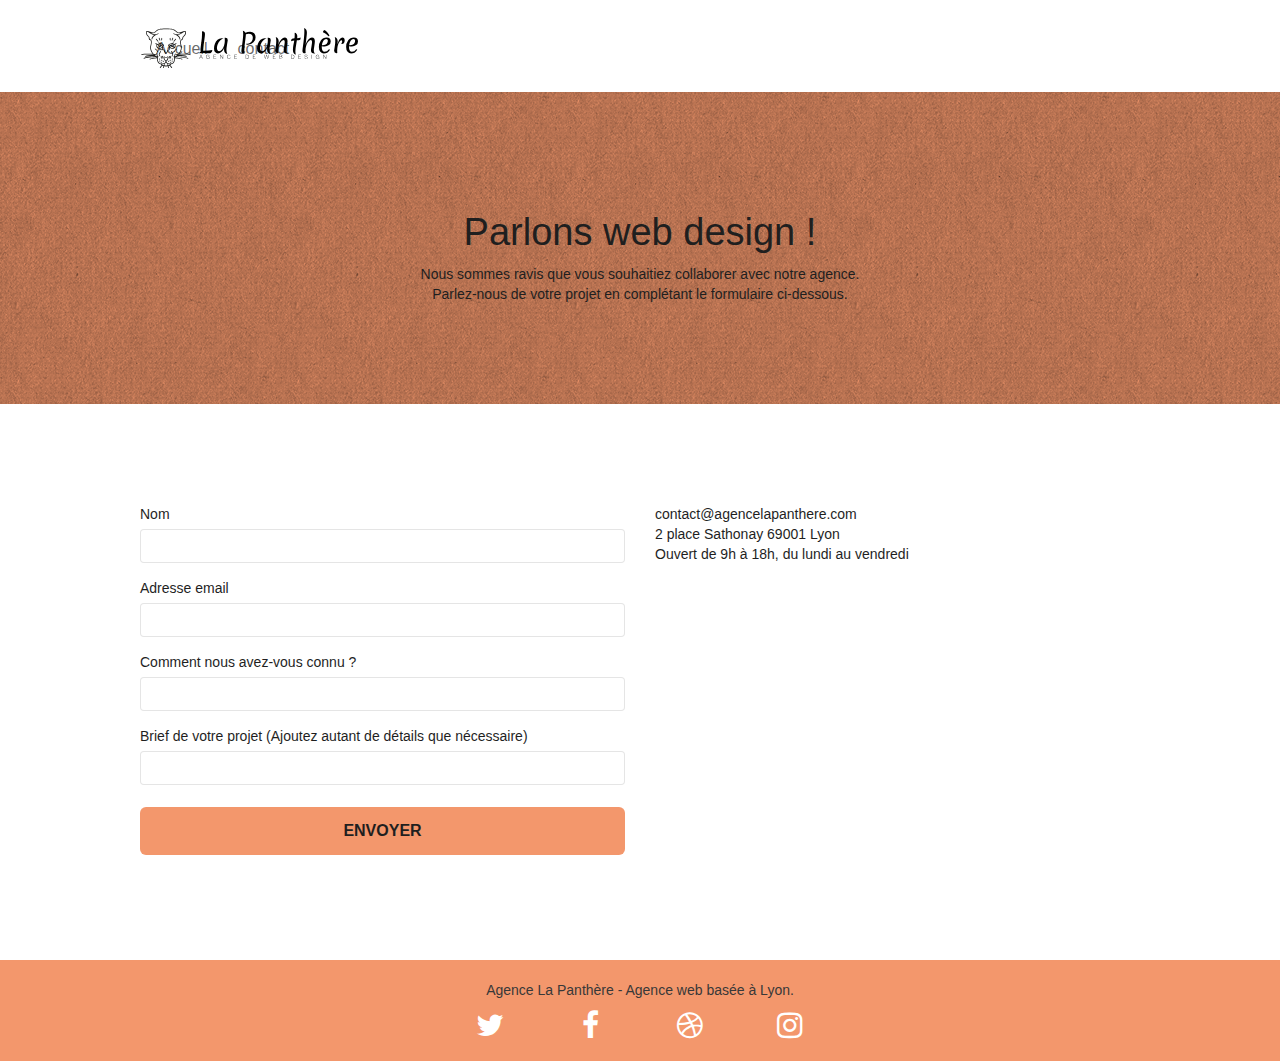
==== optimisez-un-site/modifier/contact.html @ 3f751a70 "modification nom" ====
<!doctype html>
<html lang="fr">  <!-- "changement de langue" -->
<head>
    <meta charset="utf-8">
    <meta name="keywords" content="seo, google, site web, site internet, agence design paris, agence design, agence design,agence design,agence design,agence design,agence design,agence design,agence design,agence design">
    <meta name="description" content="page contact">  <!-- "ajout description" -->
    <meta name="viewport" content="width=device-width, initial-scale=1.0, viewport-fit=cover">
    <link rel="shortcut icon" type="image/png" href="favicon.jpg">
    
	<link rel="stylesheet" type="text/css" href="./css/bootstrap.css">
	<link rel="stylesheet" type="text/css" href="style.css">
	<link rel="stylesheet" type="text/css" href="./css/font-awesome.css">
	<link rel="stylesheet" type="text/css" href="./css/et-line.min.css">
	
    
	<script src="./js/jquery-2.1.0.min.js"></script>
	<script src="./js/bootstrap.js"></script>
	<script src="./js/blocs.min.js"></script>
	<script src="./js/jqBootstrapValidation.js"></script>
	<script src="./js/formHandler.js"></script>   
    <title>contact</title>

    
<!-- Analytics -->
 
<!-- Analytics END -->
    
</head>
<body>
<!-- Principal conteneur -->
<div class="page-container">
    
<!-- bloc-0 -->
<div class="bloc bgc-white l-bloc " id="bloc-0">
	<div class="container bloc-sm">
		<nav class="navbar row">
			<div class="navbar-header">
				<a class="navbar-brand" href="index.html"><img src="img/agence-la-panthere-monochrome.svg" alt="atlanta web design logo" height="40" /></a>
				<button id="nav-toggle" type="button" class="ui-navbar-toggle navbar-toggle" data-toggle="collapse" data-target=".navbar-1">
					<span class="sr-only">Toggle navigation</span><span class="icon-bar"></span><span class="icon-bar"></span><span class="icon-bar"></span>
				</button>
			</div>
			<div class="collapse navbar-collapse navbar-1 special-dropdown-nav">
				<ul class="site-navigation nav navbar-nav">
					<li>
						<a href="index.html">Accueil</a>
					</li>
					<li>
					</li>
					<li>
						<a href="contact.html">contact</a>
					</li>
				</ul>
			</div>
		</nav>
	</div>
</div>
<!-- bloc-0 END -->

<!-- bloc-6 -->
<div class="bloc bg-dots-bg bg-repeat bgc-atomic-tangerine d-bloc bloc-bg-texture texture-paper" id="bloc-6">
	<div class="container bloc-lg">
		<div class="row">
			<div class="col-sm-12">
				<h1 class="text-center hero-bloc-text tc-white">
					Parlons web design !
				</h1>
				<p class="text-center mg-lg tc-white tight-width-whitespace colorat">
					Nous sommes ravis que vous souhaitiez collaborer avec notre agence.<br>
					Parlez-nous de votre projet en complétant le formulaire ci-dessous.
				</p>
			</div>
		</div>
	</div>
</div>
<!-- bloc-6 END -->

<!-- bloc-7 -->
<div class="bloc bgc-white l-bloc" id="bloc-7">
	<div class="container bloc-lg">
		<div class="row">
			<div class="col-sm-6">
				<form id="form_1" novalidate success-msg="Your message has been sent." fail-msg="Sorry it seems that our mail server is not responding, Sorry for the inconvenience!">
					<div class="form-group">
						<label for="name">Nom</label>
						<input type="text" id="name" class="form-control" name="user_name">
						<!--<input id="name" class="form-control" required />-->
					</div>
					<div class="form-group">
						<label for="mail">Adresse email</label>
						<input type="email" id="mail" class="form-control" name="user_mail">
						<!--<input id="mail" class="form-control" type="email" required />-->
					</div>
					<div class="form-group">
						<label for="faq">Comment nous avez-vous connu ?</label>
						<input type="text" id="faq" class="form-control" name="faq" required="required" maxlength="30" id="input_504" />
						<!--  <input type="texte"  class="form-control" required id="input_504" />  -->
					</div>
					<div class="form-group">
						<label for="faqs">Brief de votre projet (Ajoutez autant de détails que nécessaire)<br></label>
						<input type="text" id="faqs" class="form-control" name="faqs" required="required" maxlength="30" id="input_504" />
						<!-- <textarea class="form-control" name="user_message" id="message" rows="4" cols="50" required></textarea> -->
						<!--<textarea id="message" class="form-control" rows="4" cols="50" required></textarea>-->
					</div> 
					<button class="bloc-button btn btn-lg btn-block cta-hero btn-atomic-tangerine" type="submit">
						Envoyer
					</button>
				</form>
			</div>
			<div class="col-sm-6">
				<p>
					contact@agencelapanthere.com<br>2 place Sathonay 69001 Lyon<br>Ouvert de 9h à 18h, du lundi au vendredi<br>
				</p>
			</div>
		</div>
	</div>
</div>
<!-- bloc-7 END -->

<!-- ScrollToTop Button -->
<a class="bloc-button btn btn-d scrollToTop" onclick="scrollToTarget('1')"><span class="fa fa-chevron-up"></span></a>
<!-- ScrollToTop Button END-->


<!-- Footer - bloc-8 -->
<div class="bloc bgc-atomic-tangerine d-bloc" id="bloc-8">
	<div class="container bloc-sm">
		<div class="row">
			<div class="col-sm-12">
				<p class="text-center white">
					Agence La Panthère - Agence web basée à Lyon.<br>
				</p>
				<div class="row row-no-gutters social">
					<div class="col-sm-3">
						<div class="text-center">
							<a class="social" href="https://twitter.com/"><span class="fa fa-twitter icon-md"></span></a>
						</div>
					</div>
					<div class="col-sm-3">
						<div class="text-center">
							<a class="social" href="https://www.facebook.com/"><span class="fa fa-facebook icon-md"></span></a>
						</div>
					</div>
					<div class="col-sm-3">
						<div class="text-center">
							<a class="social" href="https://dribbble.com/"><span class="fa fa-dribbble icon-md"></span></a>
						</div>
					</div>
					<div class="col-sm-3">
						<div class="text-center">
							<a class="social" href="https://www.instagram.com/"><span class="fa fa-instagram icon-md"></span></a>
						</div>
					</div>
				</div>
			</div>
		</div>
	</div>
</div>
<!-- Footer - bloc-8 END -->

</div>
<!-- Principal conteneur END -->
    

</body>
</html>
---- optimisez-un-site/modifier/style.css ----
body {
    margin: 0;
    padding: 0;
    background: #FFF;
    overflow-x: hidden;
    -webkit-font-smoothing: antialiased;
    -moz-osx-font-smoothing: grayscale;
}

a,
button {
    transition: all .3s ease-in-out;
    outline: none!important;
    width: auto;
    height: auto;
    color: #1F1F1F;
}

a:hover {
    text-decoration: none;
    cursor: pointer;
}

#page-loading-blocs-notifaction {
    position: fixed;
    top: 0;
    bottom: 0;
    width: 100%;
    z-index: 100000;
    background: #FFFFFF url("img/pageload-spinner.gif") no-repeat center center;
}

.bloc {
    width: 100%;
    clear: both;
    background: 50% 50% no-repeat;
    padding: 0 50px;
    -webkit-background-size: cover;
    -moz-background-size: cover;
    -o-background-size: cover;
    background-size: cover;
    position: relative;
}

.bloc .container {
    padding-left: 0;
    padding-right: 0;
}

.bloc-lg {
    padding: 100px 50px;
}

.bloc-md {
    padding: 50px;
    /*padding-bottom: 157px;*/
}

.bloc-sm {
    padding: 20px 50px;
}

.bg-center,
.bg-l-edge,
.bg-r-edge,
.bg-t-edge,
.bg-b-edge,
.bg-tl-edge,
.bg-bl-edge,
.bg-tr-edge,
.bg-br-edge,
.bg-repeat {
    -webkit-background-size: auto!important;
    -moz-background-size: auto!important;
    -o-background-size: auto!important;
    background-size: auto!important;
}

.bg-repeat {
    background: repeat;
}

.bg-t-edge {
    background: top no-repeat;
}

.bloc-bg-texture::before {
    content: "";
    background-size: 2px 2px;
    position: absolute;
    top: 0;
    bottom: 0;
    left: 0;
    right: 0;
}

.texture-paper::before {
    background: url("img/texture-paper.png");
    background-size: 280px 280px;
}

.b-parallax {
    background-attachment: fixed;
}

.d-bloc {
    color: rgba(255, 255, 255, .7);
}

.d-bloc button:hover {
    color: rgba(255, 255, 255, .9);
}

.d-bloc .icon-round,
.d-bloc .icon-square,
.d-bloc .icon-rounded,
.d-bloc .icon-semi-rounded-a,
.d-bloc .icon-semi-rounded-b {
    border-color: rgba(255, 255, 255, .9);
}

.d-bloc .divider-h span {
    border-color: rgba(255, 255, 255, .2);
}

.d-bloc .a-btn,
.d-bloc .navbar a,
.d-bloc .navbar-brand,
.d-bloc a .icon-sm,
.d-bloc a .icon-md,
.d-bloc a .icon-lg,
.d-bloc a .icon-xl,
.d-bloc h1 a,
.d-bloc h2 a,
.d-bloc h3 a,
.d-bloc h4 a,
.d-bloc h5 a,
.d-bloc h6 a,
.d-bloc p a {
    color: #FFFFFF;
}

.d-bloc .a-btn:hover,
.d-bloc .navbar a:hover,
.d-bloc .navbar-brand:hover,
.d-bloc a:hover .icon-sm,
.d-bloc a:hover .icon-md,
.d-bloc a:hover .icon-lg,
.d-bloc a:hover .icon-xl,
.d-bloc h1 a:hover,
.d-bloc h2 a:hover,
.d-bloc h3 a:hover,
.d-bloc h4 a:hover,
.d-bloc h5 a:hover,
.d-bloc h6 a:hover,
.d-bloc p a:hover {
    color: rgba(255, 255, 255, 1);
}

.d-bloc .navbar-toggle .icon-bar {
    background: rgba(255, 255, 255, 1);
}

.d-bloc .btn-wire,
.d-bloc .btn-wire:hover {
    color: rgba(255, 255, 255, 1);
    border-color: rgba(255, 255, 255, 1);
}

.d-bloc .panel {
    color: rgba(0, 0, 0, .5);
}

.d-bloc .panel button:hover {
    color: rgba(0, 0, 0, .7);
}

.d-bloc .panel icon {
    border-color: rgba(0, 0, 0, .7);
}

.d-bloc .panel .divider-h span {
    border-color: rgba(0, 0, 0, .1);
}

.d-bloc .panel .a-btn {
    color: rgba(0, 0, 0, .6);
}

.d-bloc .panel .a-btn:hover {
    color: rgba(0, 0, 0, 1);
}

.d-bloc .panel .btn-wire,
.d-bloc .panel .btn-wire:hover {
    color: rgba(0, 0, 0, .7);
    border-color: rgba(0, 0, 0, .3);
}

.d-bloc .panel,
.l-bloc {
    color: rgba(0, 0, 0, .5);
}

.d-bloc .panel button:hover,
.l-bloc button:hover {
    color: rgba(0, 0, 0, .7);
}

.l-bloc .icon-round,
.l-bloc .icon-square,
.l-bloc .icon-rounded,
.l-bloc .icon-semi-rounded-a,
.l-bloc .icon-semi-rounded-b {
    border-color: rgba(0, 0, 0, .7);
}

.d-bloc .panel .divider-h span,
.l-bloc .divider-h span {
    border-color: rgba(0, 0, 0, .1);
}

.d-bloc .panel .a-btn,
.l-bloc .a-btn,
.l-bloc .navbar a,
.l-bloc .navbar-brand,
.l-bloc a .icon-sm,
.l-bloc a .icon-md,
.l-bloc a .icon-lg,
.l-bloc a .icon-xl,
.l-bloc h1 a,
.l-bloc h2 a,
.l-bloc h3 a,
.l-bloc h4 a,
.l-bloc h5 a,
.l-bloc h6 a,
.l-bloc p a {
    color: rgba(0, 0, 0, .6);
}

.d-bloc .panel .a-btn:hover,
.l-bloc .a-btn:hover,
.l-bloc .navbar a:hover,
.l-bloc .navbar-brand:hover,
.l-bloc a:hover .icon-sm,
.l-bloc a:hover .icon-md,
.l-bloc a:hover .icon-lg,
.l-bloc a:hover .icon-xl,
.l-bloc h1 a:hover,
.l-bloc h2 a:hover,
.l-bloc h3 a:hover,
.l-bloc h4 a:hover,
.l-bloc h5 a:hover,
.l-bloc h6 a:hover,
.l-bloc p a:hover {
    color: rgba(0, 0, 0, 1);
}

.l-bloc .navbar-toggle .icon-bar {
    color: rgba(0, 0, 0, .6);
}

.d-bloc .panel .btn-wire,
.d-bloc .panel .btn-wire:hover,
.l-bloc .btn-wire,
.l-bloc .btn-wire:hover {
    color: rgba(0, 0, 0, .7);
    border-color: rgba(0, 0, 0, .3);
}

.voffset {
    margin-top: 30px;
}

.voffset-lg {
    margin-top: 80px;
}

.row-no-gutters {
    margin-right: 0;
    margin-left: 0;
}

.row.row-no-gutters > [class^="col-"],
.row.row-no-gutters > [class*=" col-"] {
    padding-right: 0;
    padding-left: 0;
}

#bloc-1-hero h1 {
    font-size: 32px;
}

.navbar {
    margin-bottom: 0;
    z-index: 1;
}

.navbar-brand {
    height: auto;
    padding: 3px 15px;
    font-size: 25px;
    font-weight: normal;
    font-weight: 600;
    line-height: 44px;
}

.navbar-brand img {
    max-height: 200px;
    margin: 0 5px 0 0;
    display: inline;
}

.navbar-brand img[src$=svg] {
    min-width: 100px;
}

.nav-center .navbar-brand img {
    margin: 0;
}

.navbar .nav {
    padding-top: 2px;
    margin-right: -16px;
    float: right;
    z-index: 1;
}

.nav > li {
    float: left;
    margin-top: 4px;
    font-size: 16px;
}

.navbar-nav .open .dropdown-menu > li > a {
    text-align: inherit;
}

.nav > li a:hover,
.nav > li a:focus {
    background: transparent;
}

.navbar-toggle {
    margin: 10px 10px 0 0;
    border: 0px;
}

.navbar-toggle:hover {
    background: transparent!important;
}

.navbar-toggle .icon-bar {
    background-color: rgba(0, 0, 0, .5);
    width: 26px;
}

.nav-invert .navbar .nav {
    float: left;
}

.nav-invert .navbar-header,
.nav-invert .navbar-brand {
    float: right;
    position: relative;
    z-index: 2;
}
/*.a {
    width: auto;
    height: auto;
}*/
.agence-web{
    position: absolute;
}
/*.agence-web-1{
    position: absolute;
}*/

@media (min-width: 768px) {
    .site-navigation {
        position: absolute;
        top: 50%;
        /*right: 20px;*/
        transform: translate(0, -50%);
        -webkit-transform: translateY(-50%);
    }
    .nav > li .dropdown-menu a,
    .nav > li .dropdown-menu a:hover {
        color: #484848;
    }
    .nav-invert .site-navigation {
        left: 0;
        right: 0;
    }
    .nav-center {
        text-align: center;
    }
    .nav-center .navbar-header {
        width: 100%;
    }
    .nav-center .navbar-header,
    .nav-center .navbar-brand,
    .nav-center .nav > li {
        float: none;
        display: inline-block;
    }
    .nav-center .site-navigation {
        position: relative;
        width: 100%;
        right: 0;
        margin-right: 0px;
        margin-top: 20px;
    }
    .nav-center.mini-nav .navbar-toggle {
        float: none;
        margin: 10px auto 0;
    }
}

.nav > li > .dropdown a {
    background: none!important;
    display: block;
    padding: 14px 15px;
}

nav .caret {
    margin: 0 5px;
}

.dropdown-menu .dropdown-menu {
    top: -8px;
    left: 100%;
}

.dropdown-menu .dropmenu-flow-right {
    top: 100%;
    left: 0;
    margin-left: -1px;
    border-top-left-radius: 0;
    border-top-right-radius: 0;
}

.dropdown-menu .dropdown span {
    border: 4px solid black;
    border-top-color: transparent;
    border-right-color: transparent;
    border-bottom-color: transparent;
    margin: 6px -5px 0 0!important;
    float: right;
}

.mg-md {
    margin-top: 10px;
    margin-bottom: 20px;
    color: #000000;
}

.mg-lg {
    margin-top: 10px;
    margin-bottom: 40px;
}

.btn {
    margin: 0 5px 5px 0;
}

.btn.pull-right {
    margin: 0 0 5px 5px;
}

.btn-d,
.btn-d:hover,
.btn-d:focus {
    color: #FFF;
    background: rgba(0, 0, 0, .3);
}

button {
    outline: none!important;
}

.btn-rd {
    border-radius: 40px;
}

.btn-clean {
    border: 1px solid rgba(0, 0, 0, .08);
    border-bottom-color: rgba(0, 0, 0, .1);
    text-shadow: 0 1px 0 rgba(0, 0, 1, .1);
    box-shadow: 0 1px 3px rgba(0, 0, 1, .25), inset 0 1px 0 0 rgba(255, 255, 255, .15);
}

.icon-md {
    font-size: 30px!important;
}

.icon-lg {
    font-size: 60px!important;
}

.sm-shadow {
    text-shadow: 0 1px 2px rgba(0, 0, 0, .3);
}

.panel-sq,
.panel-sq .panel-heading,
.panel-sq .panel-footer {
    border-radius: 0;
}

.panel-rd {
    border-radius: 30px;
}

.panel-rd .panel-heading {
    border-radius: 29px 29px 0 0;
}

.panel-rd .panel-footer {
    border-radius: 0 0 29px 29px;
}

.form-control {
    border-color: rgba(0, 0, 0, .1);
    box-shadow: none;
}

.scrollToTop {
    width: 40px;
    height: 40px;
    position: fixed;
    bottom: 20px;
    right: 20px;
    opacity: 0;
    z-index: 500;
    transition: all .3s ease-in-out;
}

.scrollToTop span {
    margin-top: 6px;
}

.showScrollTop {
    font-size: 14px;
    opacity: 1;
}

a[data-lightbox] {
    position: relative;
    display: flex;
    justify-content: center;
    text-align: center;
}

a[data-lightbox]:hover::before {
    content: "+";
    font-family: "HelveticaNeue-Light", "Helvetica Neue Light", "Helvetica Neue", Helvetica, Arial;
    font-size: 32px;
    width: 50px;
    height: 50px;
    margin-left: -25px;
    border-radius: 50%;
    background: rgba(0, 0, 0, .6);
    color: #FFF;
    font-weight: 100;
    z-index: 1;
    position: absolute;
    top: 50%;
    transform: translateY(-50%);
    -webkit-transform: translateY(-50%);
}

a[data-lightbox]:hover img {
    opacity: 0.6;
    -webkit-animation-fill-mode: none;
    animation-fill-mode: none;
}

#lightbox-modal {
    display: flex;
    align-items: center;
}

#lightbox-modal .modal-dialog {
    width: 90%;
    max-width: 900px;
    margin: 0 auto 0;
}

#lightbox-modal .modal-dialog img {
    max-height: 90vh;
    margin: 0 auto;
}

.lightbox-caption {
    padding: 20px;
    color: #FFF;
    background: rgba(0, 0, 0, .5);
    position: absolute;
    left: 15px;
    right: 15px;
    bottom: 5px;
}

.close-lightbox {
    color: #FFF;
    font-size: 30px;
    position: absolute;
    top: 20px;
    right: 20px;
    z-index: 20;
    background: rgba(0, 0, 0, .5);
    border: none;
    line-height: 30px;
    padding: 0 9px 5px;
    opacity: 0.3;
}

.close-lightbox:hover,
.next-lightbox:hover,
.prev-lightbox:hover {
    opacity: 1.0;
    color: #FFF;
}

.next-lightbox,
.prev-lightbox {
    font-size: 20px;
    color: rgba(255, 255, 255, .9);
    background: rgba(0, 0, 0, .5);
    transition: all .2s ease-in-out;
    position: absolute;
    top: 45%;
    z-index: 1;
    opacity: 0.4;
}

.next-lightbox {
    padding: 6px 8px 1px 13px;
    right: 25px;
}

.prev-lightbox {
    padding: 6px 13px 1px 10px;
    left: 25px;
}

.snapshot-lb .modal-body {
    padding-bottom: 45px;
}

.snapshot-lb .lightbox-caption {
    padding: 0;
    color: rgba(0, 0, 0, .5);
    background: none;
}

h1,
h2,
h3,
h4,
h5,
h6,
p,
label,
.btn {
    font-family: "helvetica";
    font-weight: 400;
    color: #1F1F1F!important;
}

.a {
    color: #FFFFFF;
}

.end{
    color: #1F1F1F;
}

.container {
    max-width: 1000px;
}

.hero-bloc-text {
    font-size: 38px;
}

.hero-bloc-text-sub {
    font-size: 36px;
}

.statement-bloc-text {
    line-height: 26px;
    font-style: italic;
    font-size: 20px;
    text-align: center;
    font-weight: lighter;
    max-width: 520px;
    margin: auto auto auto auto;
}

p {
    font-size: 14px;
}

.tight-width-whitespace {
    max-width: 600px;
    margin: auto auto auto auto;
}

.h1 {
    font-size: 20px;
    font-family: "Open Sans";
}

.cta-hero {
    margin-top: 22px;
    color: #FFFFFF!important;
    text-transform: uppercase;
    padding: 12px 28px 12px 28px;
    font-size: 16px;
    font-weight: 700;
}

.social {
    max-width: 400px;
    margin: auto auto auto auto;
}

h2 {
    font-size: 22px;
    line-height: 1.4em;
}

h3 {
    font-size: 15px;
    text-transform: uppercase;
    font-weight: 700;
    color: #333333!important;
}

.med-width-whitespace {
    max-width: 800px;
    margin: auto auto auto auto;
    box-shadow: 0px 0px 0px #000000;
}

h1 {
    color: #1F1F1F!important;
}

h4 {
    color: #333333!important;
}

.icons {
    margin-bottom: 14px;
    margin-top: 24px;
}

.white {
    color: #383838!important;
}

.portfolio-thumb {
    margin-bottom: 24px;
}

.portfolio-row {
    margin-bottom: 44px;
    margin-top: 50px;
}

.avatar {
    box-shadow: 0px 4px 9px rgba(0, 0, 0, 0.3);
}

.black-background {
    background-color: rgba(165, 147, 99, 0.7);
    padding: 40px 40px 40px 40px;
}

.bold-link {
    font-weight: 900;
    text-decoration: underline!important;
}

.bgc-white {
    background-color: #FFFFFF;
}

.bgc-dark-slate-blue {
    background-color: #364577;
}

.bgc-atomic-tangerine {
    background-color: #F3976C;
}
.colorat{
    color: #141414;
}
.colo{
    color: #EDEDED!important;
}
.colory{
    color: #000000!important;
}
.tc-white {
    color: #ffff;
}

.btn-atomic-tangerine {
    background: #F3976C!important;
    color: #1F1F1F!important;
}

.btn-atomic-tangerine:hover {
    background: #c27956!important;
    color: #1F1F1F!important;
}

.ltc-white {
    color: #000000!important;
}

.ltc-white:hover {
    color: #cccccc!important;
}

.ltc-atomic-tangerine {
    color: #F3976C!important;
}

.ltc-atomic-tangerine:hover {
    color: #c27956!important;
}

.icon-dark-slate-blue {
    color: #364577!important;
    border-color: #364577!important;
}

.bg-dots-bg {
    background-image: url("img/dots-bg.png");
}

.bg-lines-h2-bg {
    background-image: url("img/lines-h2-bg.png");
}

.bg-banniere {
    background-image: url("img/agence-la-panthere.jpg");
}

.bg-presentation {
    background-image: url("img/image-de-presentation.jpg");
}

@media (max-width: 1024px) {
    .bloc {
        padding-left: 20px;
        padding-right: 20px;
        /*padding-bottom: 129px;*/
    }
    .bloc.full-width-bloc,
    .bloc-tile-2.full-width-bloc .container,
    .bloc-tile-3.full-width-bloc .container,
    .bloc-tile-4.full-width-bloc .container {
        padding-left: 0;
        padding-right: 0;
    }
}

@media (max-width: 992px) and (min-width: 768px) {
    .navbar .nav {
        max-width: 80%
    }
    
    .nav-center.navbar .nav {
        max-width: 100%
    }
}

@media only screen and (min-width: 768px) and (max-width: 1024px) and (orientation: landscape) {
    .b-parallax {
        background-attachment: scroll;
    }
}

@media only screen and (min-width: 1024px) and (max-width: 1366px) and (-webkit-min-pixel-ratio: 1.5) {
    .b-parallax {
        background-attachment: scroll;
    }
}

@media (max-width: 991px) {
    .container {
        width: 100%;
    }
    .b-parallax {
        background-attachment: scroll;
    }
    .page-container,
    #hero-bloc {
        overflow-x: hidden;
        position: relative;
    }
    .bloc {
        padding-left: constant(safe-area-inset-left);
        padding-right: constant(safe-area-inset-right);
    }
    .bloc-group,
    .bloc-group .bloc {
        display: block;
        width: 100%;
    }
    .bloc-fill-screen .fill-bloc-top-edge,
    .bloc-fill-screen .fill-bloc-bottom-edge {
        padding: 0 20px;
        padding-left: constant(safe-area-inset-left);
        padding-right: constant(safe-area-inset-right);
    }
}

@media (max-width: 767px) {
    .page-container {
        overflow-x: hidden;
        position: relative;
    }
    h1,
    h2,
    h3,
    h4,
    h5,
    h6,
    p,
    #disqus_thread {
        padding-left: 10px!important;
        padding-right: 10px!important;
    }
    .b-parallax {
        background-attachment: scroll;
    }
    .navbar .nav {
        padding-top: 0;
        border-top: 1px solid rgba(0, 0, 0, .2);
        float: none!important;
    }
    .navbar.row {
        margin-left: 0;
        margin-right: 0;
    }
    .site-navigation {
        position: inherit;
        transform: none;
        -webkit-transform: none;
        -ms-transform: none;
    }
    .nav > li {
        margin-top: 0;
        border-bottom: 1px solid rgba(0, 0, 0, .1);
        background: rgba(0, 0, 0, .05);
        text-align: left;
        padding-left: 15px;
        width: 100%;
    }
    .nav > li:hover {
        background: rgba(0, 0, 0, .08);
    }
    .dropdown .dropdown a .caret {
        float: none;
        margin: 5px 0 0 10px!important;
        border: 4px solid black;
        border-bottom-color: transparent;
        border-right-color: transparent;
        border-left-color: transparent;
    }
    #hero-bloc .navbar .nav {
        background: rgba(0, 0, 0, .8);
    }
    #hero-bloc .navbar .nav a {
        color: rgba(255, 255, 255, .6);
    }
    .hero {
        padding: 50px 0;
    }
    .hero-nav {
        left: -1px;
        right: -1px;
    }
    .navbar-collapse {
        padding: 0;
        overflow-x: hidden;
        -webkit-box-shadow: none;
        box-shadow: none;
    }
    .navbar-brand img {
        max-height: 40px;
        width: auto;
    }
    .nav-invert .navbar-header {
        float: none;
        width: 100%;
    }
    .nav-invert .navbar-toggle {
        float: left;
        margin-left: 10px;
    }
    .bloc {
        padding-left: 0;
        padding-right: 0;
    }
    .bloc-xxl,
    .bloc-xl,
    .bloc-lg {
        padding: 40px 0;
    }
    .bloc-sm,
    .bloc-md {
        padding-left: 0;
        padding-right: 0;
    }
    .bloc-tile-2 .container,
    .bloc-tile-3 .container,
    .bloc-tile-4 .container,
    .bloc-fill-screen .fill-bloc-top-edge,
    .bloc-fill-screen .fill-bloc-bottom-edge {
        padding-left: 0;
        padding-right: 0;
    }
    .a-block {
        padding: 0 10px;
    }
    .btn-dwn {
        display: none;
    }
    .voffset {
        margin-top: 5px;
    }
    .voffset-md {
        margin-top: 20px;
    }
    .voffset-lg {
        margin-top: 30px;
    }
    form {
        padding: 5px;
    }
    .close-lightbox {
        display: inline-block;
    }
    .blocsapp-device-iphone5 {
        background-size: 216px 425px;
        padding-top: 60px;
        width: 216px;
        height: 425px;
    }
    .blocsapp-device-iphone5 img {
        width: 180px;
        height: 320px;
    }
}

@media (max-width: 400px) {
    .bloc {
        padding-left: 0;
        padding-right: 0;
    }
}

@media (max-width: 767px) {
    .bloc-mob-center-text {
        text-align: center;
    }
}
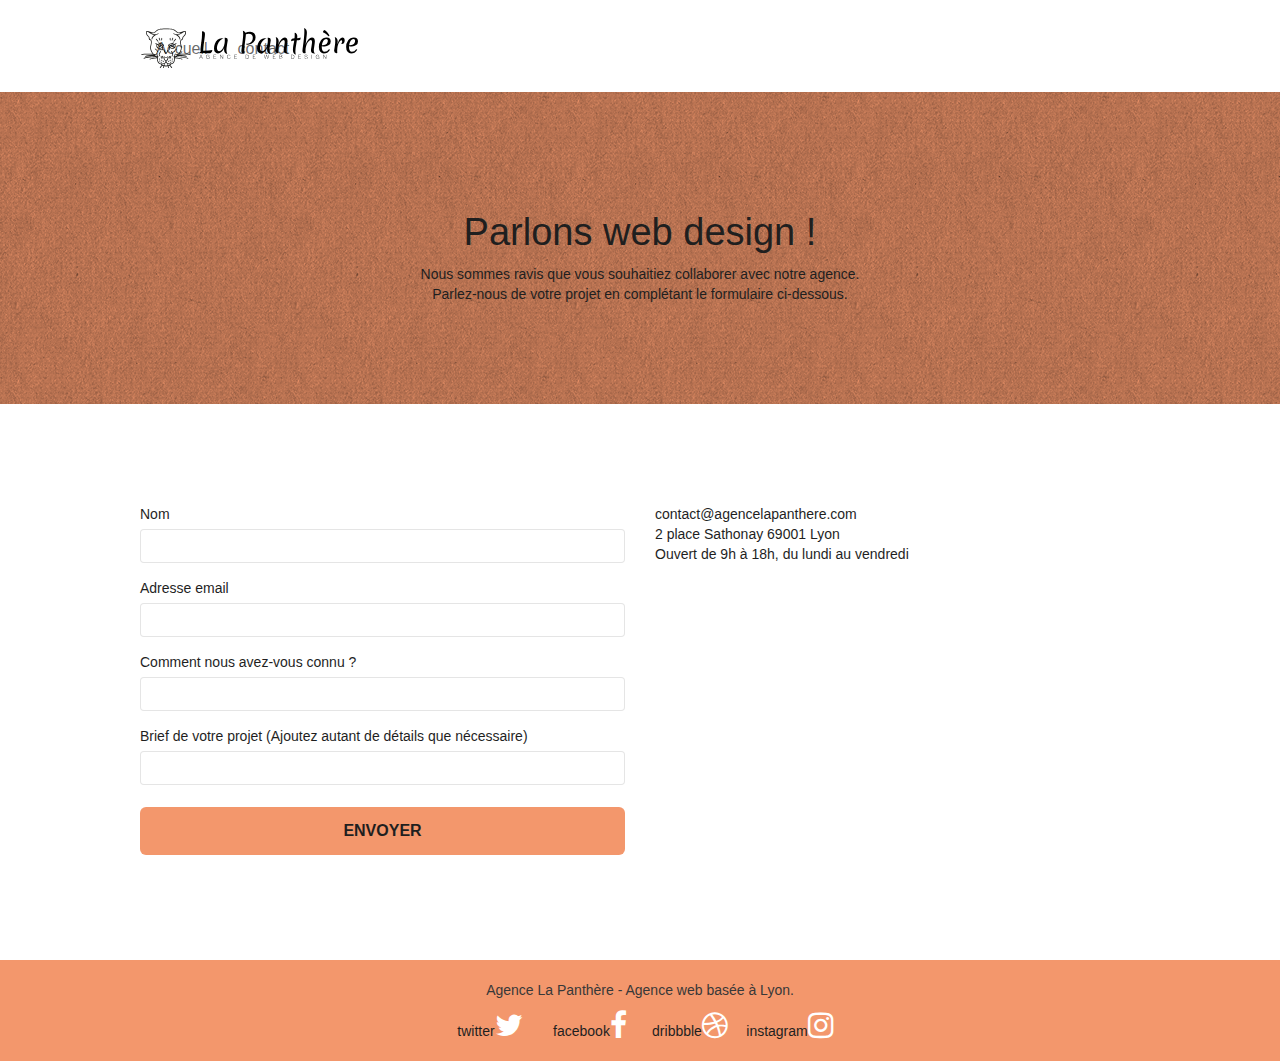
==== commit 9184f39d: "modification nom" ====
--- a/optimisez-un-site/modifier/contact.html
+++ b/optimisez-un-site/modifier/contact.html
@@ -133,22 +133,22 @@
 				<div class="row row-no-gutters social">
 					<div class="col-sm-3">
 						<div class="text-center">
-							<a class="social" href="https://twitter.com/"><span class="fa fa-twitter icon-md"></span></a>
+							<a class="social" href="https://twitter.com/">twitter<span class="fa fa-twitter icon-md"></span></a>
 						</div>
 					</div>
 					<div class="col-sm-3">
 						<div class="text-center">
-							<a class="social" href="https://www.facebook.com/"><span class="fa fa-facebook icon-md"></span></a>
+							<a class="social" href="https://www.facebook.com/">facebook<span class="fa fa-facebook icon-md"></span></a>
 						</div>
 					</div>
 					<div class="col-sm-3">
 						<div class="text-center">
-							<a class="social" href="https://dribbble.com/"><span class="fa fa-dribbble icon-md"></span></a>
+							<a class="social" href="https://dribbble.com/">dribbble<span class="fa fa-dribbble icon-md"></span></a>
 						</div>
 					</div>
 					<div class="col-sm-3">
 						<div class="text-center">
-							<a class="social" href="https://www.instagram.com/"><span class="fa fa-instagram icon-md"></span></a>
+							<a class="social" href="https://www.instagram.com/">instagram<span class="fa fa-instagram icon-md"></span></a>
 						</div>
 					</div>
 				</div>
